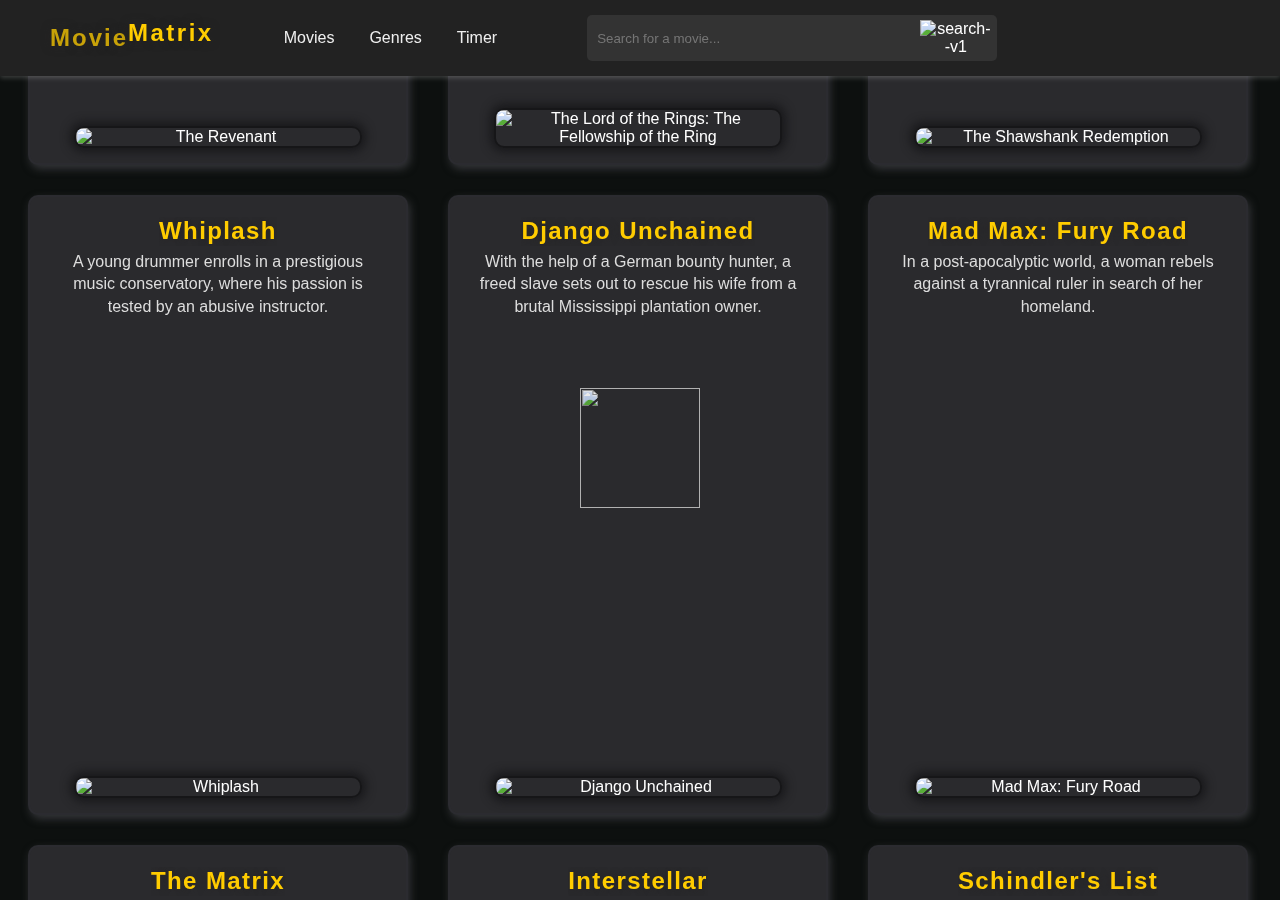
==== index.html @ 0b670191 "Homework - created the Timer section and made some other smaller funtions" ====
<!DOCTYPE html>
<html lang="en">
  <head>
    <meta charset="UTF-8" />
    <meta name="viewport" content="width=device-width, height=device-height, initial-scale=1.0" />
    <link rel="stylesheet" href="styles.css" />

    <title>Movie Application</title>
    <link rel="text/html" href="app.css" />
  </head>
  <body>
    <!-- Navigation Bar -->
    <nav class="navigationBar">
      <div class="appName"><span id ="name1">Movie</span><span id="name2">Matrix</span></div>
      <div class="menu">
        <a id="grid-button">Movies</a>
        <a id="list-button">Genres</a>
        <a id="timer-button">Timer</a>
      </div>
      <div class="search">
        <input
          type="text"
          class="searchText"
          placeholder="Search for a movie..."
        />
        <span class="searchIcon">
          <img width="20" height="20" src="https://img.icons8.com/ios/100/737373/search--v1.png" alt="search--v1"/>
        </span>
      </div>
    </nav>
   
    <!-- Grid View -->
    <div id="card-container"></div>

    <!-- List View -->
     <div id="list-container" class="hidden">
      <div class="filter-section">
        <h3>Filter by Genre</h3>
        <div id="genre-filters"></div>
      </div>

        <div id="movie-list-items"></div>
      
     </div>
  
    <!-- Movie Details -->
    <div id="movie-details" class="movie-details">
      <button class="close-btn" onclick="closeDetails()">
        <img width="30" height="30" src="https://img.icons8.com/metro/100/FFFFFF/multiply.png" alt="close-button"/>
      </button>
      <img id="details-poster" src="" alt="Movie Poster" />
      <h2 id="details-title">.</h2>
      <p id="details-year"></p>
<!-- Star-rating -->
  <div id="star-rating" class ="rating">
  <span class="star" data-value="1">&#9733;</span>
  <span class="star" data-value="2">&#9733;</span>
  <span class="star" data-value="3">&#9733;</span>
  <span class="star" data-value="4">&#9733;</span>
  <span class="star" data-value="5">&#9733;</span>
  </div>

    <p id="details-description"></p>
      <p id="details-genre"></p>
      <p id="details-director"></p>
      <p id="details-cast"></p>
      <p id="details-price"></p>
    </div>

   

    <script defer type="module" src="functions.js"></script>
    <script defer type="module" src="comments.js"></script>
    <script defer type="module" src="movies-list.js"></script>
  </body>
</html>
---- styles.css ----
/*General*/
body {
  font-family: Arial, sans-serif;
  background-color: #1c1c1c;
  color: white;
  margin: 0;
  padding: 0;
  text-align: center;
  transition: background-color 0.3s ease;
}

/*Navigation Bar*/
.navigationBar {
  position: fixed;
  top: 0;
  left: 0;
  right: 0;
  display: flex;
  justify-content: flex-start;
  align-items: center;
  background: #222;
  padding: 15px 20px;
  box-shadow: 0px 2px 5px rgba(255, 255, 255, 0.2);
  z-index: 1001;
}

/*Name*/
.appName {
  font-size: 24px;
  font-weight: bold;
  line-height: 1.2;
  letter-spacing: 2.5px;
  color: #ffcc00;
  margin-right: 20px;
  margin-left: 30px;
  text-shadow: #252222c1 0px 0px 10px;
}
.appName #name1 { 
  color: #ffcc00c0;
  letter-spacing: 2px;
  vertical-align: top;
}
.appName #name2 {
  position: relative;
  top: -5px;
  
}

/* Menu */
.menu {
  display: flex;
  gap: 15px;
  margin-left: 40px;
  align-items: center;
}

.menu a {
  text-decoration: none;
  color: #efefef;
  padding: 10px;
  transition: 0.3s;
  font-size: 16px;
  cursor: pointer;
  white-space: nowrap;
}

.menu a:hover {
  color: #ffcc00;
}


/*Search Bar */

.search {
  display: flex;
  align-items: center;
  background: #333;
  padding: 5px;
  border-radius: 5px;
  width: 100%;
  min-width: 300px;
  max-width: 400px;
  margin-left: 80px;
}

.searchText {
  border: none;
  background: transparent;
  color: white;
  padding: 5px;
  outline: none;
  width: 100%;
}

#search-dropdown {
  position: absolute;
  display: none;
  left: 560px;
  top: 55px;
  min-width: 450px;
  max-width: 500px;
  max-height: 400px;
  background: #222;
  padding: 0px;
  border-radius: 5px;
  border: 2px solid #414148ac;
  box-shadow: 0 1px 5px rgba(0, 0, 0, 0.2), 1px 0 5px rgba(0, 0, 0, 0.2);
  transition: right 0.3s ease-in-out;
  overflow-y: auto;
  overflow-x: hidden;
  z-index: 100;
}

#search-dropdown::-webkit-scrollbar {
    width: 0.5em;
  }
  
  #search-dropdown::-webkit-scrollbar-thumb {
    background-color: #666;
    border-radius: 0.5em;
  }
  
  #search-dropdown::-webkit-scrollbar-track {
    background-color: #333;
    border-radius: 0.5em;
  }

.resultItem {
  display: flex;
  align-items: center;
  padding: 10px;
  border-bottom: 2px solid #414148ac;
  cursor: pointer;
  color: #ddd;
  white-space: nowrap;
}

.resultItem:hover {
  background-color: #1b1b1b;
  color: rgb(190, 190, 190);
}

.resultPoster {
  width: auto;
  height: 50px;
  margin-right: 10px;
  border-radius: 10%;
}

.resultYear {
  margin-left: 10px;
  margin-right: 5px;
  padding-top: 3px;
  font-size: 13px;
  font-style: italic;
  font-weight: bold;
  color: #ffcc00;
  vertical-align: bottom;
}

.resultItem:hover .resultYear {
  color: #ffcc00c0;
}

/* Timer Section*/

#timer-dropdown {
  display: none;
  position: absolute;
  top: 75px;
  left: 370px;
  transform: translateX(-50%);
  background: #222;
  border-radius: 8px;
  border: 2px solid #414148ac;
  box-shadow: 0 1px 5px rgba(0, 0, 0, 0.2), 1px 0 5px rgba(0, 0, 0, 0.2);
  padding: 20px;
  z-index: 1000;
  min-width: 250px;
}

#timer-interface {
  display: flex;
  flex-direction: row;
  align-items: top;
  gap: 15px;
}

#on-page-timer h3 {
  color: #ffcc00;
  font-size: 18px;
  margin: 0 0 8px 0;
  text-shadow: #0e0c0c 0px 0px 8px;
}

#on-page-timer h2 {
  color: #fff;
  font-size: 24px;
  letter-spacing: 1.5px;
  margin: 15px 0 10px 0;
}

#button-game-timer h3 {
  color: #ffcc00;
  font-size: 16px;
  margin: 3px 0 12px 0;
}

#button-game-timer button {
  background: #333;
  color: #fff;
  border: 2px solid #ffcc00;
  padding: 8px 15px;
  border-radius: 5px;
  cursor: pointer;
  transition: all 0.3s ease;
  font-size: 14px;
}

#button-game-timer button:hover {
  background: #ffcc00;
  color: #1a1a1a;
  box-shadow: 0 0 10px rgba(255, 204, 0, 0.3);
}

#game-timer-bar {
  width: 100%;
  height: 8px;
  background: #333;
  border-radius: 4px;
  margin: 15px 0;
}

#timer-progress {
  width: 100%;
  height: 100%;
  background: #ffcc00;
  border-radius: 4px;
  transition: width 0.1s linear;
}

.selected-movie-item {
  padding: 8px;
  margin: 5px 0;
  background: #2a2a2d;
  border-radius: 5px;
  display: flex;
  align-items: center;
  gap: 10px;
  max-width: 300px;
}

.selected-movie-item img {
  width: 40px;
  height: 60px;
  object-fit: cover;
  border-radius: 3px;

}

.selected-movie-item span:last-child {
  color:  #ffcc00c0;
  font-size: 14px;
  white-space: nowrap;
  font-weight: bold;
  margin-left: auto;
  transition: all 0.3s ease;
}



#final-result h3 {
  color: #ffcc00;
  font-size: 20px;
  text-shadow: #0e0c0c 0px 0px 8px;
}

#timer-result {
  border: 2px solid #ffcc00;
  cursor: pointer;
  transition: all 0.3s ease;
}

#timer-result:hover {
  color: #fffefe;
  background-color: #222;
  transform: scale(1.03);
  box-shadow: 0 0 2px 1px #ffcc00be;
}

#timer-result:hover span:last-child {
  color: #ffcc00;
}

/* Custom Cursor */

#custom-cursor {
  display: none;
  position: fixed; /* Changed from absolute to fixed */
  z-index: 1000;
  pointer-events: none;
  top: 50%;
  left: 50%;
  transform: translate(-50%, -50%);
  opacity: 0;
  transition: opacity 0.3s ease-out;
}

#custom-cursor.fade-in {
  opacity: 0.9;
  animation: bounce2 2s ease-in-out;

}

#custom-cursor.fade-out {
  opacity: 0;
}

#custom-cursor img {
  width: 120px;
  height: 120px;
}


/* Movies */
#card-container {
  display: grid;
  grid-gap: 30px 20px;
  background-color: #0d100f;
  overflow: auto;
  perspective: 1000px;
  justify-items: center;
  align-items: start;
  width: 95%;
  height: 90%;
  position: fixed;
  padding: 100px 110px 100px 30px;
}

.card {
  width: 380px;
  height: 620px;
  display: flex;
  position: relative;
  flex-direction: column;
  align-items: center;
  justify-content: space-between;
  padding: 10px;
  box-sizing: border-box;
  background: #2a2a2d;
  border-radius: 10px;
  border: 2px solid #2d2d33ac;
  box-shadow: 2px 4px 8px #44444ab3;
  cursor: pointer;
  will-change: transform;
  transition: all 0.3s ease;
  transform: perspective(1000px) rotateY(0deg);
  overflow: hidden;
}

.card:hover {
  transform: scale(1.03) translateY(-10px);
  box-shadow: 0 0 2px 2px #ffcc00be;
  z-index: 200;
}

.card.highlighted {
  z-index: 1000;
  box-shadow: 0 0 8px 4px #ffcc00;
  animation: bounce 1s ease-in-out;
}
@keyframes bounce {
    0% {
      transform: scale(1);
    }
    25% {
      transform: scale(1.04);
    }
    50% {
      transform: scale(1.01);
    }
    75% {
        transform: scale(1.02);
    }
    100% {
      transform: scale(1);
    }
  }

  @keyframes bounce2 {
    0%, 100% { transform: translate(-50%, -50%) scale(1); }
    25% { transform: translate(-50%, -50%) scale(1.5); }
    50% { transform: translate(-50%, -50%) scale(1.1); }
    75% { transform: translate(-50%, -50%) scale(1.3); }
  }

.card img {
  width: 80%;
  object-fit: cover; /* Prevent image distortion */
  border-radius: 10px;
  margin-bottom: 5px;
  border: 2px solid #0f0f11bb;
  box-shadow: 0px 0px 10px 4px #141417ca;
}

.card h2 {
  margin: 10px 0 5px 0;
  color: #ffcc00;
  font-size: 24px;
  line-height: 1.2;
  letter-spacing: 1.4px;
  max-width: 100%;
  overflow: hidden;
  text-overflow: ellipsis;
  display: -webkit-box;
  line-clamp: 2;
  -webkit-line-clamp: 2; /* Limit title to 2 lines */
  -webkit-box-orient: vertical;
  text-shadow: #252222c1 0px 0px 10px;
}

.card p {
  margin: 0;
  flex: 1;
  overflow-y: auto; /* Add scroll for long text */
  padding: 0 10px;
  line-height: 1.4;
  font-size: 16px;
  color: #ddd;
  width: 100%;
  box-sizing: border-box;
}

/* List View */

.hidden{
    display: none;
}

#list-container {
    display: flex;
    margin-top: 60px;
    padding: 20px;
    min-height: calc(100vh - 60px);
}

#card-container, #list-container {
  display: none;
}

#card-container.show {
  display: grid;
}

#list-container.show {
  display: flex;
}

.filter-section {
  position: fixed;
  top: 60px;
  left: 0;
  width: 220px;
  height: calc(100vh - 60px);
  overflow-y: auto;
  padding: 20px;
  border-radius: 10px;
  z-index: 1000;
}

.filter-section h3 {
  color: #ffcc00;
    font-size: 20px;
    line-height: 1.2;
  letter-spacing: 2px;
    margin-bottom: 15px;
    text-shadow: #c6c6c67e 1px 1px 2px;
}

/* Genre Filters */
.genre-filter {
  background: #2a2a2d;
  color: #e1e1e1;
  padding: 8px 12px;
    margin: 5px 0;
    border-radius: 5px;
    cursor: pointer;
  transition: all 0.3s ease;
  background-color: #2a2a2d;
}

.genre-filter:hover {
  background: #3a3a3d;
  transform: translateX(5px);
}

.genre-filter.active {
  background: #ffcc00;
  color: #1a1a1d;
  font-weight: bold;
  box-shadow: 0 0 10px rgba(255, 204, 0, 0.3);
}

.genre-tag {
  display: inline-block;
  background: #2a2a2d;
  color: #e1e1e1;
  padding: 5px 12px;
  margin: 5px 5px 5px 0;
  border-radius: 15px;
  font-size: 14px;
  transition: all 0.2s ease;
}




#movie-list-items {
  height: calc(100vh - 100px);
  overflow-y: auto;
  padding: 20px 40px 20px 40px;
  width: 100%;
  right: 0px;
  padding-left: 240px;
}  
  /* Movie List Items */
.movie-item {
    background: #2a2a2d;
    padding: 20px;
    margin-bottom: 20px;
    border-radius: 10px;
    box-shadow: 0 2px 5px rgba(255, 255, 255, 0.05);
    transition: transform 0.3s ease;
    display: flex;
    gap: 20px;
  }

  .movie-item:hover {
    transform: translateY(-2px);
    box-shadow: 0 0 2px 2px #ffcc00be;
}
  
.movie-item img {
    width: 100px;
    border-radius: 5px;
    box-shadow:  1px 1px 3px rgba(0, 0, 0, 0.2);
  }

  .movie-item h3 {
    color: #ffcc00;
    font-size: 20px;
    line-height: 1.2;
    letter-spacing: 2px;
    margin-bottom: 15px;
    text-shadow: #0e0c0cc1 0px 0px 2px;
}

.movie-item p {
  color: #e1e1e1;
  font-size: 16px;
  line-height: 1.4;
}


/*Sliding Movie Details */
.movie-details {
  position: fixed;
  top: 0;
  right: -100%; /* Hidden by default */
  width: 350px;
  height: 100%;
  background: #222;
  padding: 20px;
  box-shadow: -2px 4px 8px #44444ab3;
  transition: right 0.3s ease-in-out;
  overflow-y: auto;
  z-index: 1001;
}

.movie-details.show {
  right: 0; /* Show when active */

}

.movie-details img {
  width: 90%;
  border-radius: 10px;
  margin-top: 50px;
  margin-bottom: 10px;
}

.movie-details h2,
.movie-details p {
  color: white;
  margin-bottom: 8px;
}

#details-title {
  color: #ffcc00;
  font-size: 28px;
  margin-top: 5px;
  margin-bottom: 3px;
  letter-spacing: 1.4px;
  text-shadow: #0e0c0cc1 0px 0px 8px;
}

#details-year {
  color: #e1e1e1bf;
  font-size: 16px;
  margin-top: 3px;
  margin-bottom: 10px;
}

/* Close Button */
.close-btn {
  position: absolute;
  top: 10px;
  right: 15px;
  background: transparent;
  border: none;
  font-size: 24px;
  color: white;
  cursor: pointer;
  padding: 2px;
}
.close-btn img {
  margin-top: 10px;
  width: 30px;
  height: 30px;
}

/* Star Rating */
.rating {
  display: flex;
  justify-content: center;
  margin-top: 0px;
  margin-bottom: 20px;
}
.star {
  font-size: 24px;
  color: gray;
  cursor: pointer; /*Cursor changes to hand when hovering */
  transition: color 0.3s; /* Smooth color change */
}
.star.active, /* When it is clicked */
.star:hover {
  color: #ffcc00;
}

#details-description {
  color: rgb(242, 242, 242);
  font-size: 18px;
  margin-top: 20px;
  margin-bottom: 40px;
}

.movie-details .bold {
  font-weight: bold;
  font-size: 17px;
  color: #ffcc00c0;
}

#details-genre,
#details-director,
#details-cast {
  color: rgb(210, 210, 210);
}

#details-cast {
  margin-bottom: 30px;
}

/*! Comments section */

#comments-title {
  color: #ffcc00;
  font-size: 20px;
  font-style: light;
  letter-spacing: 1.4px;
  padding-top: 30px;
  margin-bottom: 0px;
  text-shadow: #0e0c0cc1 0px 0px 8px;
}

.comment-form {
  display: flex;
  flex-direction: column;
  align-items: center;
  padding: 20px;
}

.comment-form input[type="text"],
.comment-form textarea {
  width: 100%;
  padding: 10px;
  margin-bottom: 20px;
  border: none;
  border-radius: 5px;
  background-color: #333;
  font-size: 16px;
  font-family: Arial, Helvetica, sans-serif;
  color: white;
}

.comment-form input[type="text"] {
  height: 40px;
}

.comment-form textarea {
  height: 100px;
  resize: none;
}

.comment-form button[type="submit"] {
  width: 50%;
  height: 40px;
  background-color: #ffcc00;
  color: rgb(17, 16, 16);
  font-size: 16px;
  letter-spacing: 1.4px;
  margin-top: 5px;
  font-weight: normal;
  border: none;
  border-radius: 5px;
  cursor: pointer;
}

.comment-display {
  padding: 10px;
  margin-bottom: 20px;
}

.comment {
  background-color: #333;
  padding: 15px;
  border-radius: 5px;
  margin-bottom: 10px;
}

.comment h4 {
  color: #ffcc00;
  margin: 5px 0 5px;
  text-align: left;
  font-size: 18px;
  letter-spacing: 1.4px;
}

.comment p {
  color: rgb(225, 225, 225);
  text-align: left;
  font-size: 18px;
  margin-top: 5px;
}
.comment p:last-child {
  color: rgb(100, 100, 100);
  font-size: 13px;
}
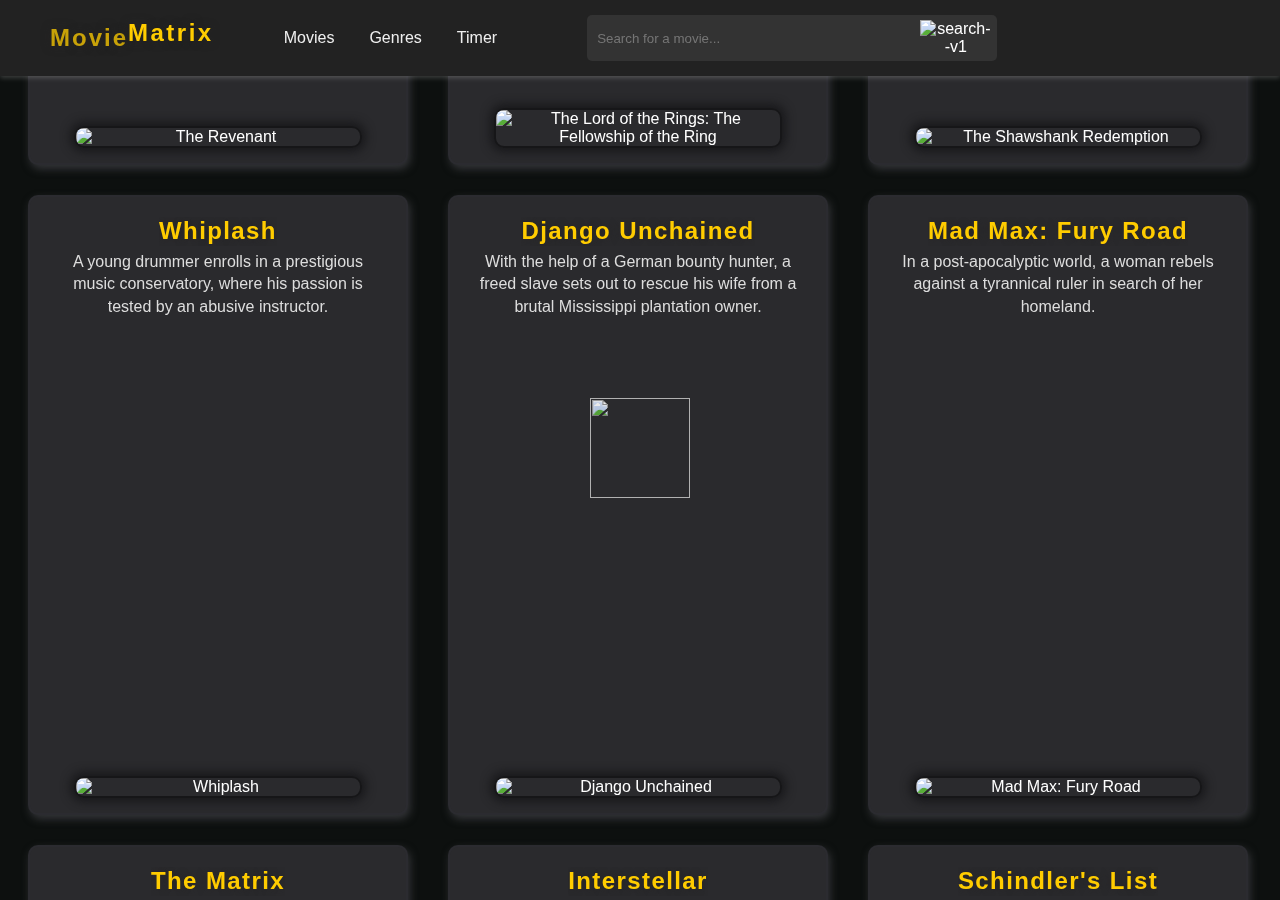
==== commit 022c71b3: "Refactoring, modifying and cleaning" ====
--- a/index.html
+++ b/index.html
@@ -23,6 +23,7 @@
           class="searchText"
           placeholder="Search for a movie..."
         />
+        <div id="search-dropdown" class="search-dropdown"></div>
         <span class="searchIcon">
           <img width="20" height="20" src="https://img.icons8.com/ios/100/737373/search--v1.png" alt="search--v1"/>
         </span>
@@ -67,8 +68,6 @@
       <p id="details-price"></p>
     </div>
 
-   
-
     <script defer type="module" src="functions.js"></script>
     <script defer type="module" src="comments.js"></script>
     <script defer type="module" src="movies-list.js"></script>
--- a/styles.css
+++ b/styles.css
@@ -317,8 +317,8 @@
 }
 
 #custom-cursor img {
-  width: 120px;
-  height: 120px;
+  width: 100px;
+  height: 100px;
 }
 
 
@@ -389,9 +389,9 @@
 
   @keyframes bounce2 {
     0%, 100% { transform: translate(-50%, -50%) scale(1); }
-    25% { transform: translate(-50%, -50%) scale(1.5); }
+    25% { transform: translate(-50%, -50%) scale(1.4); }
     50% { transform: translate(-50%, -50%) scale(1.1); }
-    75% { transform: translate(-50%, -50%) scale(1.3); }
+    75% { transform: translate(-50%, -50%) scale(1.2); }
   }
 
 .card img {
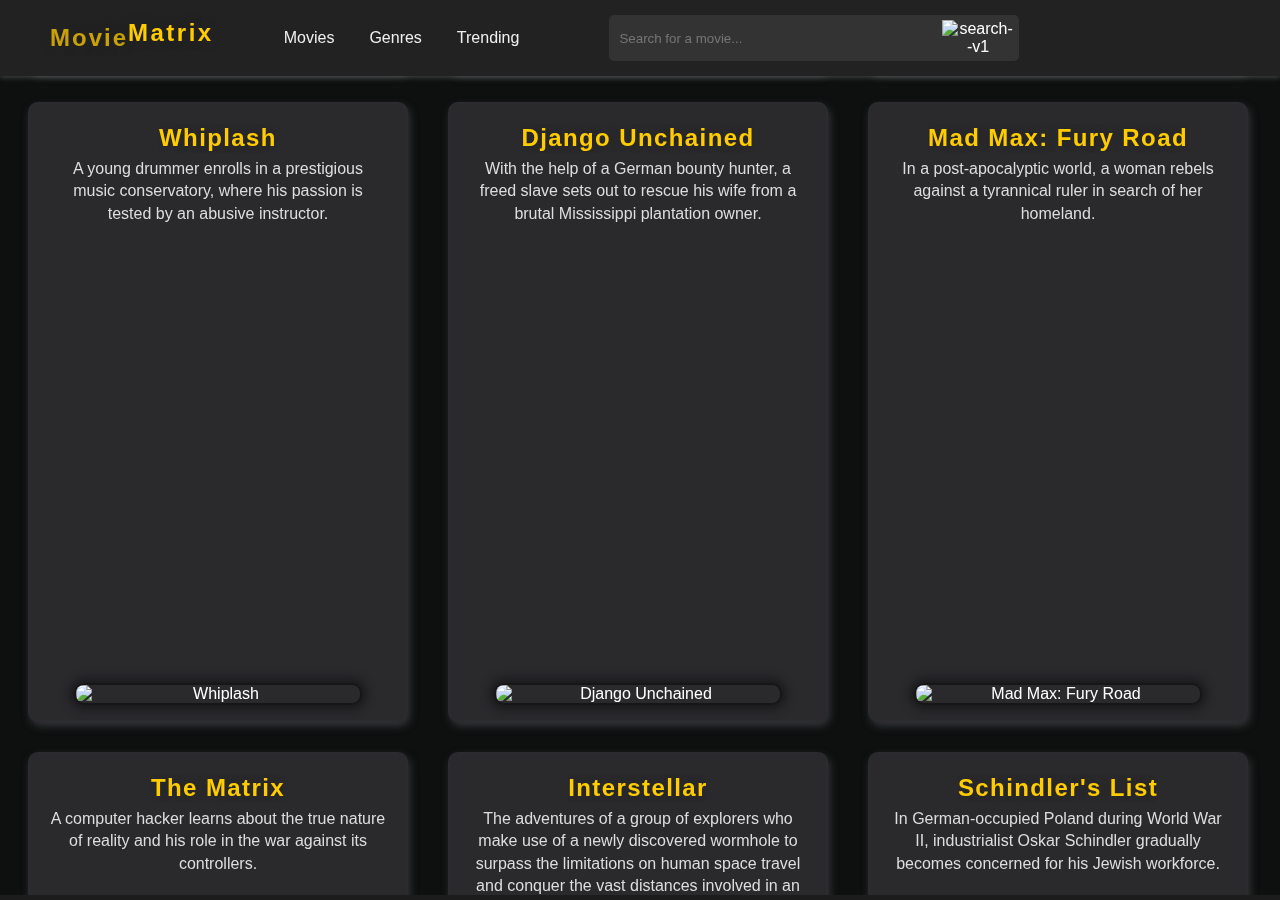
==== commit b37feb4f: "Merge pull request #2 from GutmutigKafer/javascript2-week2/vlad" ====
--- a/index.html
+++ b/index.html
@@ -15,7 +15,7 @@
       <div class="menu">
         <a id="grid-button">Movies</a>
         <a id="list-button">Genres</a>
-        <a id="timer-button">Timer</a>
+        <a href="#">Trending</a>
       </div>
       <div class="search">
         <input
@@ -23,7 +23,6 @@
           class="searchText"
           placeholder="Search for a movie..."
         />
-        <div id="search-dropdown" class="search-dropdown"></div>
         <span class="searchIcon">
           <img width="20" height="20" src="https://img.icons8.com/ios/100/737373/search--v1.png" alt="search--v1"/>
         </span>
@@ -50,7 +49,7 @@
         <img width="30" height="30" src="https://img.icons8.com/metro/100/FFFFFF/multiply.png" alt="close-button"/>
       </button>
       <img id="details-poster" src="" alt="Movie Poster" />
-      <h2 id="details-title">.</h2>
+      <h2 id="details-title"></h2>
       <p id="details-year"></p>
 <!-- Star-rating -->
   <div id="star-rating" class ="rating">
@@ -68,6 +67,8 @@
       <p id="details-price"></p>
     </div>
 
+   
+
     <script defer type="module" src="functions.js"></script>
     <script defer type="module" src="comments.js"></script>
     <script defer type="module" src="movies-list.js"></script>
--- a/styles.css
+++ b/styles.css
@@ -95,7 +95,7 @@
 #search-dropdown {
   position: absolute;
   display: none;
-  left: 560px;
+  left: 575px;
   top: 55px;
   min-width: 450px;
   max-width: 500px;
@@ -162,166 +162,6 @@
   color: #ffcc00c0;
 }
 
-/* Timer Section*/
-
-#timer-dropdown {
-  display: none;
-  position: absolute;
-  top: 75px;
-  left: 370px;
-  transform: translateX(-50%);
-  background: #222;
-  border-radius: 8px;
-  border: 2px solid #414148ac;
-  box-shadow: 0 1px 5px rgba(0, 0, 0, 0.2), 1px 0 5px rgba(0, 0, 0, 0.2);
-  padding: 20px;
-  z-index: 1000;
-  min-width: 250px;
-}
-
-#timer-interface {
-  display: flex;
-  flex-direction: row;
-  align-items: top;
-  gap: 15px;
-}
-
-#on-page-timer h3 {
-  color: #ffcc00;
-  font-size: 18px;
-  margin: 0 0 8px 0;
-  text-shadow: #0e0c0c 0px 0px 8px;
-}
-
-#on-page-timer h2 {
-  color: #fff;
-  font-size: 24px;
-  letter-spacing: 1.5px;
-  margin: 15px 0 10px 0;
-}
-
-#button-game-timer h3 {
-  color: #ffcc00;
-  font-size: 16px;
-  margin: 3px 0 12px 0;
-}
-
-#button-game-timer button {
-  background: #333;
-  color: #fff;
-  border: 2px solid #ffcc00;
-  padding: 8px 15px;
-  border-radius: 5px;
-  cursor: pointer;
-  transition: all 0.3s ease;
-  font-size: 14px;
-}
-
-#button-game-timer button:hover {
-  background: #ffcc00;
-  color: #1a1a1a;
-  box-shadow: 0 0 10px rgba(255, 204, 0, 0.3);
-}
-
-#game-timer-bar {
-  width: 100%;
-  height: 8px;
-  background: #333;
-  border-radius: 4px;
-  margin: 15px 0;
-}
-
-#timer-progress {
-  width: 100%;
-  height: 100%;
-  background: #ffcc00;
-  border-radius: 4px;
-  transition: width 0.1s linear;
-}
-
-.selected-movie-item {
-  padding: 8px;
-  margin: 5px 0;
-  background: #2a2a2d;
-  border-radius: 5px;
-  display: flex;
-  align-items: center;
-  gap: 10px;
-  max-width: 300px;
-}
-
-.selected-movie-item img {
-  width: 40px;
-  height: 60px;
-  object-fit: cover;
-  border-radius: 3px;
-
-}
-
-.selected-movie-item span:last-child {
-  color:  #ffcc00c0;
-  font-size: 14px;
-  white-space: nowrap;
-  font-weight: bold;
-  margin-left: auto;
-  transition: all 0.3s ease;
-}
-
-
-
-#final-result h3 {
-  color: #ffcc00;
-  font-size: 20px;
-  text-shadow: #0e0c0c 0px 0px 8px;
-}
-
-#timer-result {
-  border: 2px solid #ffcc00;
-  cursor: pointer;
-  transition: all 0.3s ease;
-}
-
-#timer-result:hover {
-  color: #fffefe;
-  background-color: #222;
-  transform: scale(1.03);
-  box-shadow: 0 0 2px 1px #ffcc00be;
-}
-
-#timer-result:hover span:last-child {
-  color: #ffcc00;
-}
-
-/* Custom Cursor */
-
-#custom-cursor {
-  display: none;
-  position: fixed; /* Changed from absolute to fixed */
-  z-index: 1000;
-  pointer-events: none;
-  top: 50%;
-  left: 50%;
-  transform: translate(-50%, -50%);
-  opacity: 0;
-  transition: opacity 0.3s ease-out;
-}
-
-#custom-cursor.fade-in {
-  opacity: 0.9;
-  animation: bounce2 2s ease-in-out;
-
-}
-
-#custom-cursor.fade-out {
-  opacity: 0;
-}
-
-#custom-cursor img {
-  width: 100px;
-  height: 100px;
-}
-
-
 /* Movies */
 #card-container {
   display: grid;
@@ -329,12 +169,12 @@
   background-color: #0d100f;
   overflow: auto;
   perspective: 1000px;
-  justify-items: center;
-  align-items: start;
+  justify-items: center; /* Center grid columns */
+  align-items: start; /* Align rows to top */
   width: 95%;
-  height: 90%;
+  height: 85%;
   position: fixed;
-  padding: 100px 110px 100px 30px;
+  padding: 30px 110px 100px 30px;
 }
 
 .card {
@@ -359,14 +199,14 @@
 }
 
 .card:hover {
-  transform: scale(1.03) translateY(-10px);
-  box-shadow: 0 0 2px 2px #ffcc00be;
+  transform: scale(1.05);
   z-index: 200;
 }
 
 .card.highlighted {
   z-index: 1000;
-  box-shadow: 0 0 8px 4px #ffcc00;
+  box-shadow: 0 0 20px 5px #ffcc00;
+  /* transform: scale(1.04); */
   animation: bounce 1s ease-in-out;
 }
 @keyframes bounce {
@@ -387,13 +227,6 @@
     }
   }
 
-  @keyframes bounce2 {
-    0%, 100% { transform: translate(-50%, -50%) scale(1); }
-    25% { transform: translate(-50%, -50%) scale(1.4); }
-    50% { transform: translate(-50%, -50%) scale(1.1); }
-    75% { transform: translate(-50%, -50%) scale(1.2); }
-  }
-
 .card img {
   width: 80%;
   object-fit: cover; /* Prevent image distortion */
@@ -477,16 +310,14 @@
     text-shadow: #c6c6c67e 1px 1px 2px;
 }
 
-/* Genre Filters */
 .genre-filter {
   background: #2a2a2d;
   color: #e1e1e1;
-  padding: 8px 12px;
-    margin: 5px 0;
-    border-radius: 5px;
-    cursor: pointer;
+  padding: 10px 15px;
+  margin: 8px 0;
+  border-radius: 5px;
+  cursor: pointer;
   transition: all 0.3s ease;
-  background-color: #2a2a2d;
 }
 
 .genre-filter:hover {
@@ -500,18 +331,6 @@
   font-weight: bold;
   box-shadow: 0 0 10px rgba(255, 204, 0, 0.3);
 }
-
-.genre-tag {
-  display: inline-block;
-  background: #2a2a2d;
-  color: #e1e1e1;
-  padding: 5px 12px;
-  margin: 5px 5px 5px 0;
-  border-radius: 15px;
-  font-size: 14px;
-  transition: all 0.2s ease;
-}
-
 
 
 
@@ -561,6 +380,33 @@
   line-height: 1.4;
 }
 
+/* Genre Filters */
+.genre-filter {
+    background-color: #2a2a2d;
+    padding: 8px 12px;
+    margin: 5px 0;
+    border-radius: 5px;
+    cursor: pointer;
+  }
+  
+  .genre-filter.active {
+    background: #ffcc00;
+    color: #1a1a1d;
+  }
+
+  .genre-tag {
+    display: inline-block;
+    background: #2a2a2d;
+    color: #e1e1e1;
+    padding: 5px 12px;
+    margin: 5px 5px 5px 0;
+    border-radius: 15px;
+    font-size: 14px;
+    transition: all 0.2s ease;
+}
+
+
+
 
 /*Sliding Movie Details */
 .movie-details {
@@ -571,7 +417,7 @@
   height: 100%;
   background: #222;
   padding: 20px;
-  box-shadow: -2px 4px 8px #44444ab3;
+  box-shadow: -3px 0 5px rgba(255, 255, 255, 0.2);
   transition: right 0.3s ease-in-out;
   overflow-y: auto;
   z-index: 1001;
@@ -579,7 +425,6 @@
 
 .movie-details.show {
   right: 0; /* Show when active */
-
 }
 
 .movie-details img {
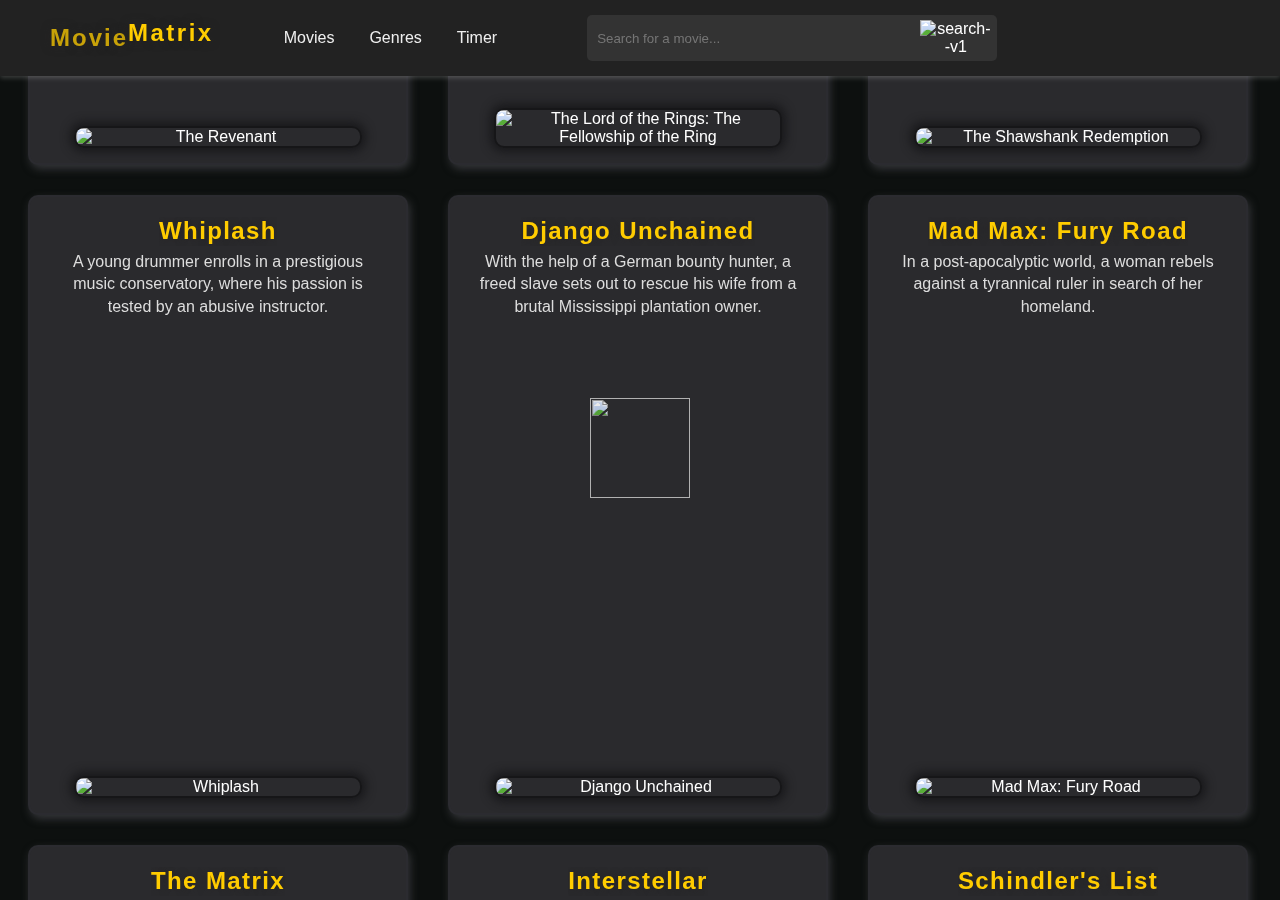
==== commit 74462bd0: "Merge pull request #4 from GutmutigKafer/javascript2-week3/vlad" ====
--- a/index.html
+++ b/index.html
@@ -15,7 +15,7 @@
       <div class="menu">
         <a id="grid-button">Movies</a>
         <a id="list-button">Genres</a>
-        <a href="#">Trending</a>
+        <a id="timer-button">Timer</a>
       </div>
       <div class="search">
         <input
@@ -23,6 +23,7 @@
           class="searchText"
           placeholder="Search for a movie..."
         />
+        <div id="search-dropdown" class="search-dropdown"></div>
         <span class="searchIcon">
           <img width="20" height="20" src="https://img.icons8.com/ios/100/737373/search--v1.png" alt="search--v1"/>
         </span>
@@ -49,7 +50,7 @@
         <img width="30" height="30" src="https://img.icons8.com/metro/100/FFFFFF/multiply.png" alt="close-button"/>
       </button>
       <img id="details-poster" src="" alt="Movie Poster" />
-      <h2 id="details-title"></h2>
+      <h2 id="details-title">.</h2>
       <p id="details-year"></p>
 <!-- Star-rating -->
   <div id="star-rating" class ="rating">
@@ -67,8 +68,6 @@
       <p id="details-price"></p>
     </div>
 
-   
-
     <script defer type="module" src="functions.js"></script>
     <script defer type="module" src="comments.js"></script>
     <script defer type="module" src="movies-list.js"></script>
--- a/styles.css
+++ b/styles.css
@@ -24,7 +24,7 @@
   z-index: 1001;
 }
 
-/*Name*/
+/* App name/logo styling */
 .appName {
   font-size: 24px;
   font-weight: bold;
@@ -35,15 +35,16 @@
   margin-left: 30px;
   text-shadow: #252222c1 0px 0px 10px;
 }
-.appName #name1 { 
+/* App name Left part*/
+.appName #name1 {
   color: #ffcc00c0;
   letter-spacing: 2px;
   vertical-align: top;
 }
+/* App name Right part*/
 .appName #name2 {
   position: relative;
   top: -5px;
-  
 }
 
 /* Menu */
@@ -53,7 +54,7 @@
   margin-left: 40px;
   align-items: center;
 }
-
+/* Navigation menu links */
 .menu a {
   text-decoration: none;
   color: #efefef;
@@ -63,14 +64,11 @@
   cursor: pointer;
   white-space: nowrap;
 }
-
 .menu a:hover {
   color: #ffcc00;
 }
 
-
-/*Search Bar */
-
+/* Search input container */
 .search {
   display: flex;
   align-items: center;
@@ -82,7 +80,7 @@
   max-width: 400px;
   margin-left: 80px;
 }
-
+/* Search input text */
 .searchText {
   border: none;
   background: transparent;
@@ -91,11 +89,11 @@
   outline: none;
   width: 100%;
 }
-
+/* Search results dropdown panel */
 #search-dropdown {
   position: absolute;
   display: none;
-  left: 575px;
+  left: 560px;
   top: 55px;
   min-width: 450px;
   max-width: 500px;
@@ -112,19 +110,20 @@
 }
 
 #search-dropdown::-webkit-scrollbar {
-    width: 0.5em;
-  }
-  
-  #search-dropdown::-webkit-scrollbar-thumb {
-    background-color: #666;
-    border-radius: 0.5em;
-  }
-  
-  #search-dropdown::-webkit-scrollbar-track {
-    background-color: #333;
-    border-radius: 0.5em;
-  }
-
+  width: 0.5em;
+}
+
+#search-dropdown::-webkit-scrollbar-thumb {
+  background-color: #666;
+  border-radius: 0.5em;
+}
+
+#search-dropdown::-webkit-scrollbar-track {
+  background-color: #333;
+  border-radius: 0.5em;
+}
+
+/* Individual search result item */
 .resultItem {
   display: flex;
   align-items: center;
@@ -162,21 +161,176 @@
   color: #ffcc00c0;
 }
 
-/* Movies */
+/* Timer interface dropdown container */
+#timer-dropdown {
+  display: none;
+  position: absolute;
+  top: 75px;
+  left: 370px;
+  transform: translateX(-50%);
+  background: #222;
+  border-radius: 8px;
+  border: 2px solid #414148ac;
+  box-shadow: 0 1px 5px rgba(0, 0, 0, 0.2), 1px 0 5px rgba(0, 0, 0, 0.2);
+  padding: 20px;
+  z-index: 1000;
+  min-width: 250px;
+}
+/* Timer controls layout */
+#timer-interface {
+  display: flex;
+  flex-direction: row;
+  align-items: top;
+  gap: 15px;
+}
+
+#on-page-timer h3 {
+  color: #ffcc00;
+  font-size: 18px;
+  margin: 0 0 8px 0;
+  text-shadow: #0e0c0c 0px 0px 8px;
+}
+
+#on-page-timer h2 {
+  color: #fff;
+  font-size: 24px;
+  letter-spacing: 1.5px;
+  margin: 15px 0 10px 0;
+}
+
+#button-game-timer h3 {
+  color: #ffcc00;
+  font-size: 16px;
+  margin: 3px 0 12px 0;
+}
+
+#button-game-timer button {
+  background: #333;
+  color: #fff;
+  border: 2px solid #ffcc00;
+  padding: 8px 15px;
+  border-radius: 5px;
+  cursor: pointer;
+  transition: all 0.3s ease;
+  font-size: 14px;
+}
+
+#button-game-timer button:hover {
+  background: #ffcc00;
+  color: #1a1a1a;
+  box-shadow: 0 0 10px rgba(255, 204, 0, 0.3);
+}
+
+#game-timer-bar {
+  width: 100%;
+  height: 8px;
+  background: #333;
+  border-radius: 4px;
+  margin: 15px 0;
+}
+
+#timer-progress {
+  width: 100%;
+  height: 100%;
+  background: #ffcc00;
+  border-radius: 4px;
+  transition: width 0.1s linear;
+}
+/* Selected movie item in timer */
+.selected-movie-item {
+  padding: 8px;
+  margin: 5px 0;
+  background: #2a2a2d;
+  border-radius: 5px;
+  display: flex;
+  align-items: center;
+  gap: 10px;
+  max-width: 300px;
+}
+
+.selected-movie-item img {
+  width: 40px;
+  height: 60px;
+  object-fit: cover;
+  border-radius: 3px;
+}
+
+.selected-movie-item span:last-child {
+  color: #ffcc00c0;
+  font-size: 14px;
+  white-space: nowrap;
+  font-weight: bold;
+  margin-left: auto;
+  transition: all 0.3s ease;
+}
+
+/* Final movie result highlight */
+#final-result h3 {
+  color: #ffcc00;
+  font-size: 20px;
+  text-shadow: #0e0c0c 0px 0px 8px;
+}
+
+#timer-result {
+  border: 2px solid #ffcc00;
+  cursor: pointer;
+  transition: all 0.3s ease;
+}
+
+#timer-result:hover {
+  color: #fffefe;
+  background-color: #222;
+  transform: scale(1.03);
+  box-shadow: 0 0 2px 1px #ffcc00be;
+}
+
+#timer-result:hover span:last-child {
+  color: #ffcc00;
+}
+
+/* Animated center screen cursor */
+#custom-cursor {
+  display: none;
+  position: fixed; /* Changed from absolute to fixed */
+  z-index: 1000;
+  pointer-events: none;
+  top: 50%;
+  left: 50%;
+  transform: translate(-50%, -50%);
+  opacity: 0;
+  transition: opacity 0.3s ease-out;
+}
+
+#custom-cursor.fade-in {
+  opacity: 0.9;
+  animation: bounce2 2s ease-in-out;
+}
+
+#custom-cursor.fade-out {
+  opacity: 0;
+}
+
+#custom-cursor img {
+  width: 100px;
+  height: 100px;
+}
+
+/* Grid container for movie cards */
 #card-container {
   display: grid;
   grid-gap: 30px 20px;
   background-color: #0d100f;
   overflow: auto;
   perspective: 1000px;
-  justify-items: center; /* Center grid columns */
-  align-items: start; /* Align rows to top */
+  justify-items: center;
+  align-items: start;
   width: 95%;
-  height: 85%;
+  height: 90%;
   position: fixed;
-  padding: 30px 110px 100px 30px;
-}
-
+  padding: 100px 110px 100px 30px;
+}
+
+/* Individual movie card styling */
 .card {
   width: 380px;
   height: 620px;
@@ -199,33 +353,48 @@
 }
 
 .card:hover {
-  transform: scale(1.05);
+  transform: scale(1.03) translateY(-10px);
+  box-shadow: 0 0 2px 2px #ffcc00be;
   z-index: 200;
 }
 
 .card.highlighted {
   z-index: 1000;
-  box-shadow: 0 0 20px 5px #ffcc00;
-  /* transform: scale(1.04); */
+  box-shadow: 0 0 8px 4px #ffcc00;
   animation: bounce 1s ease-in-out;
 }
+/* Card hover animation */
 @keyframes bounce {
-    0% {
-      transform: scale(1);
-    }
-    25% {
-      transform: scale(1.04);
-    }
-    50% {
-      transform: scale(1.01);
-    }
-    75% {
-        transform: scale(1.02);
-    }
-    100% {
-      transform: scale(1);
-    }
+  0%,
+  100% {
+    transform: scale(1);
   }
+  25% {
+    transform: scale(1.04);
+  }
+  50% {
+    transform: scale(1.01);
+  }
+  75% {
+    transform: scale(1.02);
+  }
+}
+/* Centered cursor bounce animation */
+@keyframes bounce2 {
+  0%,
+  100% {
+    transform: translate(-50%, -50%) scale(1);
+  }
+  25% {
+    transform: translate(-50%, -50%) scale(1.4);
+  }
+  50% {
+    transform: translate(-50%, -50%) scale(1.1);
+  }
+  75% {
+    transform: translate(-50%, -50%) scale(1.2);
+  }
+}
 
 .card img {
   width: 80%;
@@ -264,20 +433,20 @@
   box-sizing: border-box;
 }
 
-/* List View */
-
-.hidden{
-    display: none;
-}
-
+/* List/grid view toggle handling */
+.hidden {
+  display: none;
+}
+/* List view container */
 #list-container {
-    display: flex;
-    margin-top: 60px;
-    padding: 20px;
-    min-height: calc(100vh - 60px);
-}
-
-#card-container, #list-container {
+  display: flex;
+  margin-top: 60px;
+  padding: 20px;
+  min-height: calc(100vh - 60px);
+}
+
+#card-container,
+#list-container {
   display: none;
 }
 
@@ -288,7 +457,7 @@
 #list-container.show {
   display: flex;
 }
-
+/* Filter sidebar for list view */
 .filter-section {
   position: fixed;
   top: 60px;
@@ -303,28 +472,30 @@
 
 .filter-section h3 {
   color: #ffcc00;
-    font-size: 20px;
-    line-height: 1.2;
+  font-size: 20px;
+  line-height: 1.2;
   letter-spacing: 2px;
-    margin-bottom: 15px;
-    text-shadow: #c6c6c67e 1px 1px 2px;
-}
-
+  margin-bottom: 15px;
+  text-shadow: #c6c6c67e 1px 1px 2px;
+}
+
+/* Genre Filters */
 .genre-filter {
   background: #2a2a2d;
   color: #e1e1e1;
-  padding: 10px 15px;
-  margin: 8px 0;
+  padding: 8px 12px;
+  margin: 5px 0;
   border-radius: 5px;
   cursor: pointer;
   transition: all 0.3s ease;
+  background-color: #2a2a2d;
 }
 
 .genre-filter:hover {
   background: #3a3a3d;
   transform: translateX(5px);
 }
-
+/* Active genre filter state */
 .genre-filter.active {
   background: #ffcc00;
   color: #1a1a1d;
@@ -332,8 +503,18 @@
   box-shadow: 0 0 10px rgba(255, 204, 0, 0.3);
 }
 
-
-
+.genre-tag {
+  display: inline-block;
+  background: #2a2a2d;
+  color: #e1e1e1;
+  padding: 5px 12px;
+  margin: 5px 5px 5px 0;
+  border-radius: 15px;
+  font-size: 14px;
+  transition: all 0.2s ease;
+}
+
+/* Movie List Items container */
 #movie-list-items {
   height: calc(100vh - 100px);
   overflow-y: auto;
@@ -341,37 +522,37 @@
   width: 100%;
   right: 0px;
   padding-left: 240px;
-}  
-  /* Movie List Items */
+}
+/* List view movie item */
 .movie-item {
-    background: #2a2a2d;
-    padding: 20px;
-    margin-bottom: 20px;
-    border-radius: 10px;
-    box-shadow: 0 2px 5px rgba(255, 255, 255, 0.05);
-    transition: transform 0.3s ease;
-    display: flex;
-    gap: 20px;
-  }
-
-  .movie-item:hover {
-    transform: translateY(-2px);
-    box-shadow: 0 0 2px 2px #ffcc00be;
-}
-  
+  background: #2a2a2d;
+  padding: 20px;
+  margin-bottom: 20px;
+  border-radius: 10px;
+  box-shadow: 0 2px 5px rgba(255, 255, 255, 0.05);
+  transition: transform 0.3s ease;
+  display: flex;
+  gap: 20px;
+}
+
+.movie-item:hover {
+  transform: translateY(-2px);
+  box-shadow: 0 0 2px 2px #ffcc00be;
+}
+
 .movie-item img {
-    width: 100px;
-    border-radius: 5px;
-    box-shadow:  1px 1px 3px rgba(0, 0, 0, 0.2);
-  }
-
-  .movie-item h3 {
-    color: #ffcc00;
-    font-size: 20px;
-    line-height: 1.2;
-    letter-spacing: 2px;
-    margin-bottom: 15px;
-    text-shadow: #0e0c0cc1 0px 0px 2px;
+  width: 100px;
+  border-radius: 5px;
+  box-shadow: 1px 1px 3px rgba(0, 0, 0, 0.2);
+}
+
+.movie-item h3 {
+  color: #ffcc00;
+  font-size: 20px;
+  line-height: 1.2;
+  letter-spacing: 2px;
+  margin-bottom: 15px;
+  text-shadow: #0e0c0cc1 0px 0px 2px;
 }
 
 .movie-item p {
@@ -380,35 +561,7 @@
   line-height: 1.4;
 }
 
-/* Genre Filters */
-.genre-filter {
-    background-color: #2a2a2d;
-    padding: 8px 12px;
-    margin: 5px 0;
-    border-radius: 5px;
-    cursor: pointer;
-  }
-  
-  .genre-filter.active {
-    background: #ffcc00;
-    color: #1a1a1d;
-  }
-
-  .genre-tag {
-    display: inline-block;
-    background: #2a2a2d;
-    color: #e1e1e1;
-    padding: 5px 12px;
-    margin: 5px 5px 5px 0;
-    border-radius: 15px;
-    font-size: 14px;
-    transition: all 0.2s ease;
-}
-
-
-
-
-/*Sliding Movie Details */
+/* Right-side movie details panel */
 .movie-details {
   position: fixed;
   top: 0;
@@ -417,7 +570,7 @@
   height: 100%;
   background: #222;
   padding: 20px;
-  box-shadow: -3px 0 5px rgba(255, 255, 255, 0.2);
+  box-shadow: -2px 4px 8px #44444ab3;
   transition: right 0.3s ease-in-out;
   overflow-y: auto;
   z-index: 1001;
@@ -456,7 +609,7 @@
   margin-bottom: 10px;
 }
 
-/* Close Button */
+/* Details panel close button */
 .close-btn {
   position: absolute;
   top: 10px;
@@ -474,7 +627,7 @@
   height: 30px;
 }
 
-/* Star Rating */
+/* Interactive star rating */
 .rating {
   display: flex;
   justify-content: center;
@@ -515,8 +668,7 @@
   margin-bottom: 30px;
 }
 
-/*! Comments section */
-
+/* User comments section */
 #comments-title {
   color: #ffcc00;
   font-size: 20px;
@@ -574,7 +726,7 @@
   padding: 10px;
   margin-bottom: 20px;
 }
-
+/* Individual comment styling */
 .comment {
   background-color: #333;
   padding: 15px;
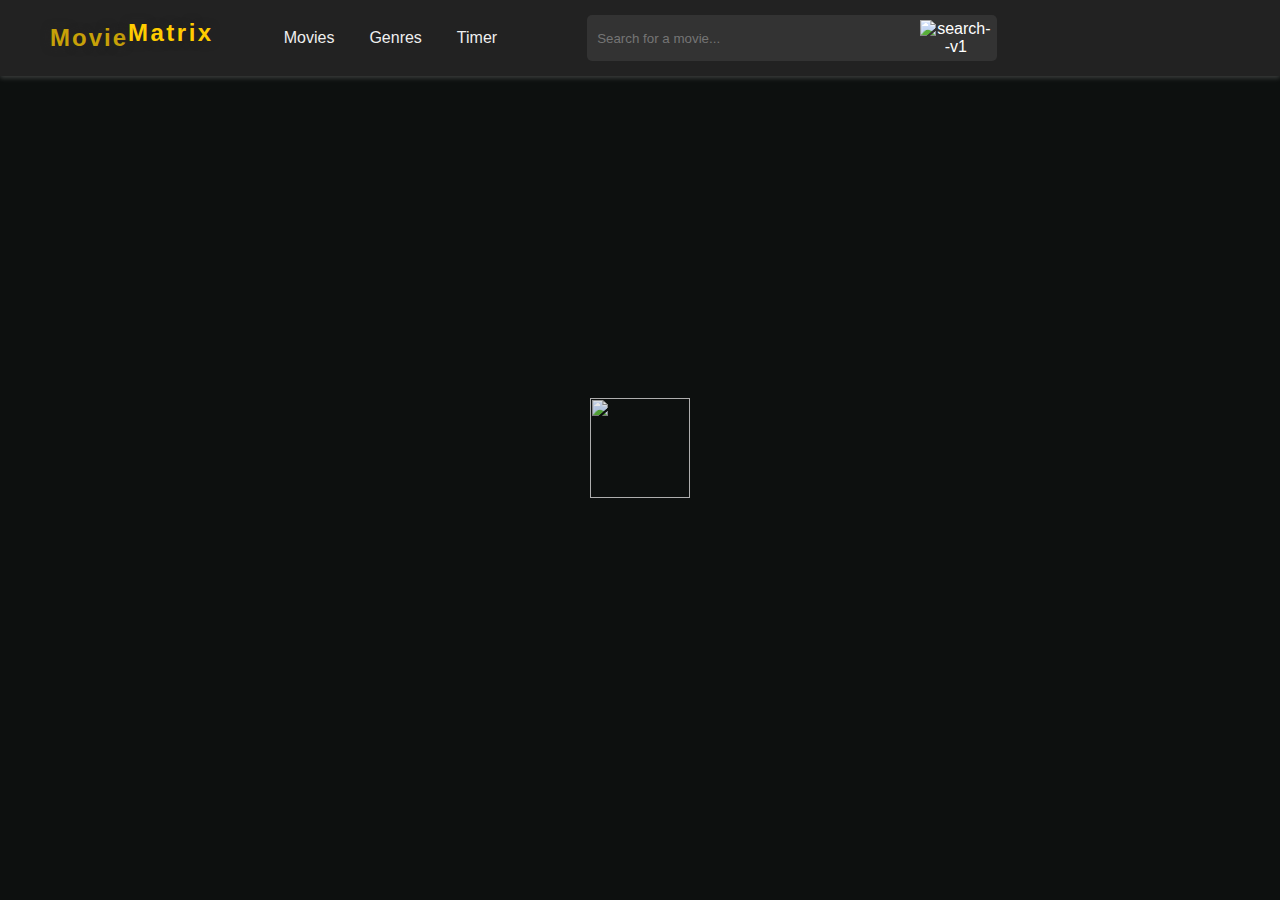
==== commit ddba443c: "JS3 W1 API Homework" ====
--- a/index.html
+++ b/index.html
@@ -31,7 +31,7 @@
     </nav>
    
     <!-- Grid View -->
-    <div id="card-container"></div>
+    <div id="card-container" onload="initializeMoviesFunctions(), fetchMoviesData()"></div>
 
     <!-- List View -->
      <div id="list-container" class="hidden">
@@ -70,6 +70,5 @@
 
     <script defer type="module" src="functions.js"></script>
     <script defer type="module" src="comments.js"></script>
-    <script defer type="module" src="movies-list.js"></script>
   </body>
 </html>
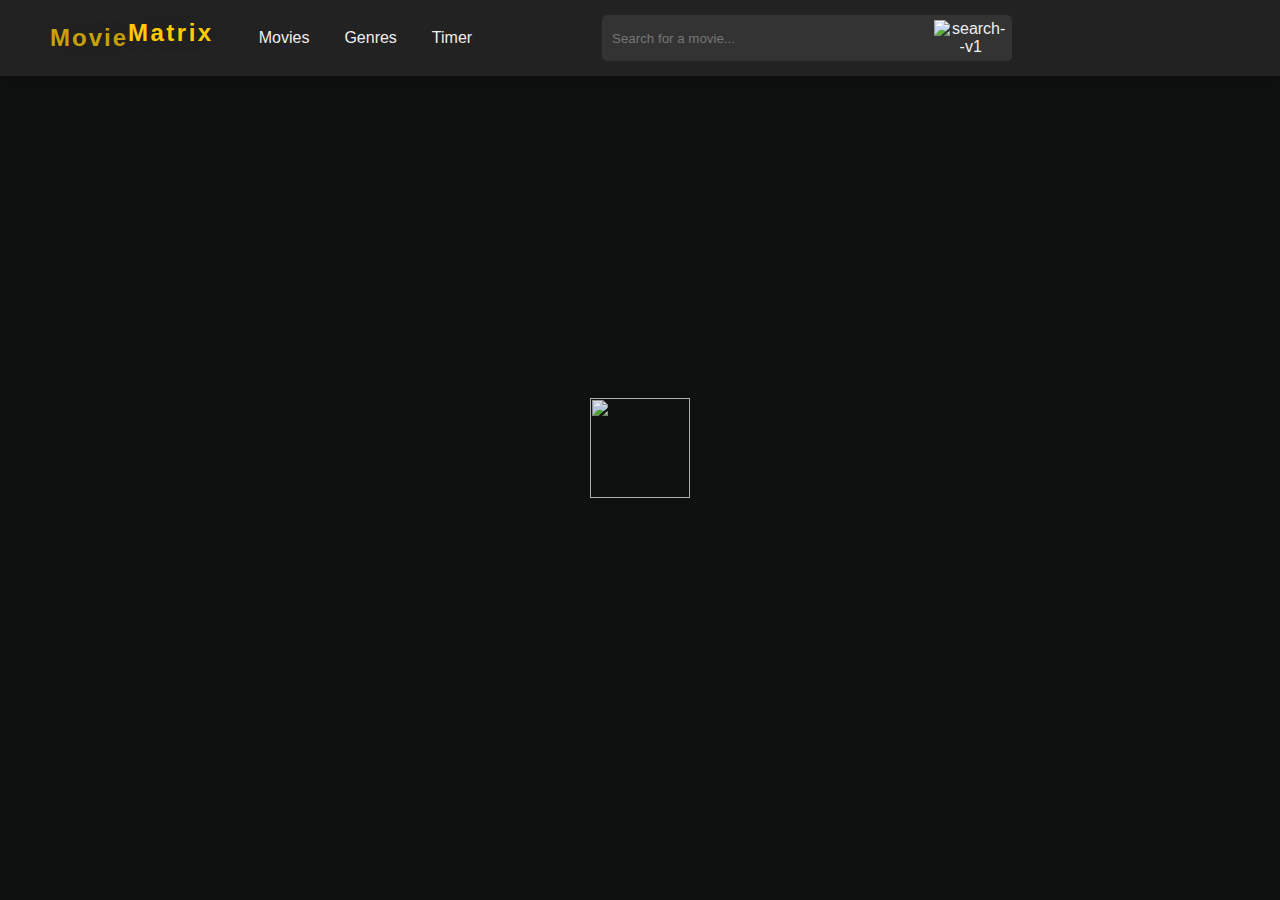
==== commit 2eb0b6c6: "Added media queries and a sliding panel for responsivness" ====
--- a/index.html
+++ b/index.html
@@ -2,7 +2,10 @@
 <html lang="en">
   <head>
     <meta charset="UTF-8" />
-    <meta name="viewport" content="width=device-width, height=device-height, initial-scale=1.0" />
+    <meta
+      name="viewport"
+      content="width=device-width, height=device-height, initial-scale=1.0"
+    />
     <link rel="stylesheet" href="styles.css" />
 
     <title>Movie Application</title>
@@ -11,7 +14,9 @@
   <body>
     <!-- Navigation Bar -->
     <nav class="navigationBar">
-      <div class="appName"><span id ="name1">Movie</span><span id="name2">Matrix</span></div>
+      <div class="appName">
+        <span id="name1">Movie</span><span id="name2">Matrix</span>
+      </div>
       <div class="menu">
         <a id="grid-button">Movies</a>
         <a id="list-button">Genres</a>
@@ -25,43 +30,56 @@
         />
         <div id="search-dropdown" class="search-dropdown"></div>
         <span class="searchIcon">
-          <img width="20" height="20" src="https://img.icons8.com/ios/100/737373/search--v1.png" alt="search--v1"/>
+          <img
+            width="20"
+            height="20"
+            src="https://img.icons8.com/ios/100/737373/search--v1.png"
+            alt="search--v1"
+          />
         </span>
       </div>
     </nav>
-   
+
     <!-- Grid View -->
-    <div id="card-container" onload="initializeMoviesFunctions(), fetchMoviesData()"></div>
+    <div
+      id="card-container"
+      onload="initializeMoviesFunctions(), fetchMoviesData()"
+    ></div>
 
     <!-- List View -->
-     <div id="list-container" class="hidden">
+    <div id="list-container" class="hidden">
       <div class="filter-section">
+        <div class="filter-toggle">☰ Filters</div>
         <h3>Filter by Genre</h3>
         <div id="genre-filters"></div>
       </div>
 
-        <div id="movie-list-items"></div>
-      
-     </div>
-  
+      <div id="movie-list-items"></div>
+    </div>
+
     <!-- Movie Details -->
     <div id="movie-details" class="movie-details">
       <button class="close-btn" onclick="closeDetails()">
-        <img width="30" height="30" src="https://img.icons8.com/metro/100/FFFFFF/multiply.png" alt="close-button"/>
+        <img
+          width="30"
+          height="30"
+          src="https://img.icons8.com/metro/100/FFFFFF/multiply.png"
+          alt="close-button"
+        />
       </button>
       <img id="details-poster" src="" alt="Movie Poster" />
       <h2 id="details-title">.</h2>
       <p id="details-year"></p>
-<!-- Star-rating -->
-  <div id="star-rating" class ="rating">
-  <span class="star" data-value="1">&#9733;</span>
-  <span class="star" data-value="2">&#9733;</span>
-  <span class="star" data-value="3">&#9733;</span>
-  <span class="star" data-value="4">&#9733;</span>
-  <span class="star" data-value="5">&#9733;</span>
-  </div>
+      <!-- Star-rating -->
+      <div id="star-rating" class="rating">
+        <span class="star" data-value="1">&#9733;</span>
+        <span class="star" data-value="2">&#9733;</span>
+        <span class="star" data-value="3">&#9733;</span>
+        <span class="star" data-value="4">&#9733;</span>
+        <span class="star" data-value="5">&#9733;</span>
+      </div>
 
-    <p id="details-description"></p>
+      <p id="details-description"></p>
       <p id="details-genre"></p>
       <p id="details-director"></p>
       <p id="details-cast"></p>
--- a/styles.css
+++ b/styles.css
@@ -1,47 +1,99 @@
-/*General*/
+/* ========== CSS VARIABLES ========== */
+:root {
+  /* Colors */
+  --primary-yellow: #ffcc00;
+  --yellow-transparent: #ffcc00c0;
+
+  --darkest-bg: #0d100f;
+  --dark-bg: #1c1c1c;
+  --medium-bg: #222;
+  --light-bg: #2a2a2d;
+  --input-bg: #333;
+
+  --text-light: #efefef;
+  --text-muted: #ddd;
+  --text-hover: #bebebe;
+  --text-darker: #a1a1a1b6;
+  --text-dark: #1a1a1d;
+
+  --objects-border: 2px solid #414148ac;
+  --yellow-border: 2px solid #ffcc00;
+
+  --nav-shadow: 0px 2px 5px rgba(0, 0, 0, 0.1);
+  --text-shadow-brown: #252222c1 0px 0px 10px;
+  --text-shadow-dark: #0e0c0c 0px 0px 8px;
+  --box-shadow1: rgba(0, 0, 0, 0.1);
+  --box-shadow2: rgba(0, 0, 0, 0.2);
+  --box-shadow3: 0 2px 5px rgba(255, 255, 255, 0.05);
+  --box-shadow-orange: 0 0 10px rgba(255, 204, 0, 0.3);
+
+  /* Spacing */
+  --nav-padding: 15px 20px;
+  --section-padding: 20px;
+  --card-padding: 10px;
+  --grid-gap: 30px 20px;
+
+  /* Typography */
+  --font-main: Arial, sans-serif;
+  --font-size-body: 16px;
+  --font-size-title: 24px;
+  --font-size-small: 14px;
+  --font-size-smallest: 13px;
+}
+::-webkit-scrollbar {
+  width: 0.5em;
+  background-color: transparent;
+}
+::-webkit-scrollbar-thumb {
+  background-color: var(--yellow-transparent);
+  border-radius: 0.5em;
+  background-clip: content-box;
+  transition: background-color 0.3s ease;
+}
+
+/* ========== BODY STYLES ========== */
 body {
-  font-family: Arial, sans-serif;
-  background-color: #1c1c1c;
-  color: white;
+  font-family: var(--font-main);
+  background-color: var(--dark-bg);
+  color: var(--text-light);
   margin: 0;
   padding: 0;
   text-align: center;
   transition: background-color 0.3s ease;
 }
 
-/*Navigation Bar*/
+/* ========== NAVIGATION ========== */
 .navigationBar {
   position: fixed;
   top: 0;
   left: 0;
   right: 0;
   display: flex;
-  justify-content: flex-start;
+  flex-wrap: nowrap;
+  gap: 15px;
   align-items: center;
-  background: #222;
-  padding: 15px 20px;
-  box-shadow: 0px 2px 5px rgba(255, 255, 255, 0.2);
+  background: var(--medium-bg);
+  padding: var(--nav-padding);
+  box-shadow: var(--nav-shadow);
   z-index: 1001;
 }
 
 /* App name/logo styling */
 .appName {
-  font-size: 24px;
+  font-size: var(--font-size-title);
   font-weight: bold;
   line-height: 1.2;
   letter-spacing: 2.5px;
-  color: #ffcc00;
-  margin-right: 20px;
-  margin-left: 30px;
-  text-shadow: #252222c1 0px 0px 10px;
+  color: var(--primary-yellow);
+  margin: 0 20px 0 30px;
+  text-shadow: var(--text-shadow-brown);
 }
 /* App name Left part*/
 .appName #name1 {
-  color: #ffcc00c0;
+  color: var(--yellow-transparent);
   letter-spacing: 2px;
-  vertical-align: top;
-}
-/* App name Right part*/
+}
+/* App name Right part */
 .appName #name2 {
   position: relative;
   top: -5px;
@@ -51,40 +103,42 @@
 .menu {
   display: flex;
   gap: 15px;
-  margin-left: 40px;
   align-items: center;
+  margin: 0 20px 0 0;
 }
 /* Navigation menu links */
 .menu a {
   text-decoration: none;
-  color: #efefef;
+  color: var(--text-light);
   padding: 10px;
-  transition: 0.3s;
-  font-size: 16px;
+  font-size: var(--font-size-body);
+  transition: color 0.3s;
   cursor: pointer;
-  white-space: nowrap;
 }
 .menu a:hover {
-  color: #ffcc00;
+  color: var(--primary-yellow);
 }
 
 /* Search input container */
 .search {
   display: flex;
+  justify-content: center;
+  flex: auto;
   align-items: center;
-  background: #333;
+  position: relative;
+  margin-left: auto;
+  margin-right: 20%;
+  min-width: 250px;
+  max-width: 400px;
+  background: var(--input-bg);
   padding: 5px;
   border-radius: 5px;
-  width: 100%;
-  min-width: 300px;
-  max-width: 400px;
-  margin-left: 80px;
 }
 /* Search input text */
 .searchText {
+  background: transparent;
+  color: var(--text-light);
   border: none;
-  background: transparent;
-  color: white;
   padding: 5px;
   outline: none;
   width: 100%;
@@ -93,50 +147,35 @@
 #search-dropdown {
   position: absolute;
   display: none;
-  left: 560px;
   top: 55px;
   min-width: 450px;
   max-width: 500px;
   max-height: 400px;
-  background: #222;
+  background: var(--medium-bg);
   padding: 0px;
   border-radius: 5px;
-  border: 2px solid #414148ac;
-  box-shadow: 0 1px 5px rgba(0, 0, 0, 0.2), 1px 0 5px rgba(0, 0, 0, 0.2);
+  border: var(--objects-border);
+  box-shadow: 0 1px 5px var(--box-shadow1), 1px 0 5px var(--box-shadow1);
   transition: right 0.3s ease-in-out;
   overflow-y: auto;
   overflow-x: hidden;
   z-index: 100;
 }
 
-#search-dropdown::-webkit-scrollbar {
-  width: 0.5em;
-}
-
-#search-dropdown::-webkit-scrollbar-thumb {
-  background-color: #666;
-  border-radius: 0.5em;
-}
-
-#search-dropdown::-webkit-scrollbar-track {
-  background-color: #333;
-  border-radius: 0.5em;
-}
-
 /* Individual search result item */
 .resultItem {
   display: flex;
   align-items: center;
   padding: 10px;
-  border-bottom: 2px solid #414148ac;
+  border-bottom: var(--objects-border);
   cursor: pointer;
-  color: #ddd;
+  color: var(--text-light);
   white-space: nowrap;
 }
 
 .resultItem:hover {
-  background-color: #1b1b1b;
-  color: rgb(190, 190, 190);
+  background-color: var(--dark-bg);
+  color: var(--text-hover);
 }
 
 .resultPoster {
@@ -147,18 +186,16 @@
 }
 
 .resultYear {
-  margin-left: 10px;
-  margin-right: 5px;
+  margin: 0 5px 0 10px;
   padding-top: 3px;
   font-size: 13px;
   font-style: italic;
   font-weight: bold;
-  color: #ffcc00;
-  vertical-align: bottom;
+  color: var(--primary-yellow);
 }
 
 .resultItem:hover .resultYear {
-  color: #ffcc00c0;
+  color: var(--yellow-transparent);
 }
 
 /* Timer interface dropdown container */
@@ -166,16 +203,24 @@
   display: none;
   position: absolute;
   top: 75px;
-  left: 370px;
-  transform: translateX(-50%);
-  background: #222;
+  left: 60px;
+  background: var(--medium-bg);
   border-radius: 8px;
-  border: 2px solid #414148ac;
-  box-shadow: 0 1px 5px rgba(0, 0, 0, 0.2), 1px 0 5px rgba(0, 0, 0, 0.2);
+  border: var(--objects-border);
+  box-shadow: 0 1px 5px var(--box-shadow2), 1px 0 5px var(--box-shadow2);
+  text-shadow: var(--text-shadow-dark);
   padding: 20px;
   z-index: 1000;
   min-width: 250px;
-}
+  transition: opacity 0.3s ease, transform 0.3s ease;
+  opacity: 1;
+}
+#timer-dropdown.hidden {
+  opacity: 0;
+  transform: translateY(-10px);
+  pointer-events: none;
+}
+
 /* Timer controls layout */
 #timer-interface {
   display: flex;
@@ -185,29 +230,29 @@
 }
 
 #on-page-timer h3 {
-  color: #ffcc00;
+  color: var(--primary-yellow);
   font-size: 18px;
   margin: 0 0 8px 0;
-  text-shadow: #0e0c0c 0px 0px 8px;
+  text-shadow: var(--text-shadow-dark);
 }
 
 #on-page-timer h2 {
-  color: #fff;
+  color: var(--text-light);
   font-size: 24px;
   letter-spacing: 1.5px;
   margin: 15px 0 10px 0;
 }
 
 #button-game-timer h3 {
-  color: #ffcc00;
+  color: var(--primary-yellow);
   font-size: 16px;
   margin: 3px 0 12px 0;
 }
 
 #button-game-timer button {
-  background: #333;
-  color: #fff;
-  border: 2px solid #ffcc00;
+  background: var(--input-bg);
+  color: var(--text-light);
+  border: var(--yellow-border);
   padding: 8px 15px;
   border-radius: 5px;
   cursor: pointer;
@@ -216,15 +261,15 @@
 }
 
 #button-game-timer button:hover {
-  background: #ffcc00;
-  color: #1a1a1a;
-  box-shadow: 0 0 10px rgba(255, 204, 0, 0.3);
+  background: var(--primary-yellow);
+  color: var(--dark-bg);
+  box-shadow: var(--box-shadow-orange);
 }
 
 #game-timer-bar {
   width: 100%;
   height: 8px;
-  background: #333;
+  background: var(--input-bg);
   border-radius: 4px;
   margin: 15px 0;
 }
@@ -232,7 +277,7 @@
 #timer-progress {
   width: 100%;
   height: 100%;
-  background: #ffcc00;
+  background: var(--primary-yellow);
   border-radius: 4px;
   transition: width 0.1s linear;
 }
@@ -240,7 +285,7 @@
 .selected-movie-item {
   padding: 8px;
   margin: 5px 0;
-  background: #2a2a2d;
+  background: var(--light-bg);
   border-radius: 5px;
   display: flex;
   align-items: center;
@@ -256,7 +301,7 @@
 }
 
 .selected-movie-item span:last-child {
-  color: #ffcc00c0;
+  color: var(--yellow-transparent);
   font-size: 14px;
   white-space: nowrap;
   font-weight: bold;
@@ -266,13 +311,13 @@
 
 /* Final movie result highlight */
 #final-result h3 {
-  color: #ffcc00;
+  color: var(--primary-yellow);
   font-size: 20px;
   text-shadow: #0e0c0c 0px 0px 8px;
 }
 
 #timer-result {
-  border: 2px solid #ffcc00;
+  border: var(--yellow-border);
   cursor: pointer;
   transition: all 0.3s ease;
 }
@@ -281,11 +326,11 @@
   color: #fffefe;
   background-color: #222;
   transform: scale(1.03);
-  box-shadow: 0 0 2px 1px #ffcc00be;
+  box-shadow: 0 0 2px 1px var(--yellow-transparent);
 }
 
 #timer-result:hover span:last-child {
-  color: #ffcc00;
+  color: var(--primary-yellow);
 }
 
 /* Animated center screen cursor */
@@ -318,16 +363,18 @@
 /* Grid container for movie cards */
 #card-container {
   display: grid;
-  grid-gap: 30px 20px;
-  background-color: #0d100f;
+  position: fixed;
+  grid-auto-flow: dense;
+  grid-gap: var(--grid-gap);
+  grid-template-columns: repeat(calc(100% / 400px), 400px);
+  grid-template-rows: repeat(calc(100% / 620px), 620px);
+  background-color: var(--darkest-bg);
   overflow: auto;
   perspective: 1000px;
-  justify-items: center;
-  align-items: start;
   width: 95%;
-  height: 90%;
-  position: fixed;
-  padding: 100px 110px 100px 30px;
+  height: 85%;
+  padding: 120px 110px 120px 30px;
+  scrollbar-width: none;
 }
 
 /* Individual movie card styling */
@@ -335,32 +382,26 @@
   width: 380px;
   height: 620px;
   display: flex;
-  position: relative;
   flex-direction: column;
   align-items: center;
-  justify-content: space-between;
-  padding: 10px;
+  padding: var(--card-padding);
   box-sizing: border-box;
-  background: #2a2a2d;
+  background: var(--light-bg);
   border-radius: 10px;
   border: 2px solid #2d2d33ac;
   box-shadow: 2px 4px 8px #44444ab3;
   cursor: pointer;
-  will-change: transform;
   transition: all 0.3s ease;
-  transform: perspective(1000px) rotateY(0deg);
-  overflow: hidden;
 }
 
 .card:hover {
   transform: scale(1.03) translateY(-10px);
-  box-shadow: 0 0 2px 2px #ffcc00be;
-  z-index: 200;
+  box-shadow: 0 0 2px 2px var(--yellow-transparent);
 }
 
 .card.highlighted {
   z-index: 1000;
-  box-shadow: 0 0 8px 4px #ffcc00;
+  box-shadow: 0 0 8px 4px var(--primary-yellow);
   animation: bounce 1s ease-in-out;
 }
 /* Card hover animation */
@@ -398,27 +439,24 @@
 
 .card img {
   width: 80%;
-  object-fit: cover; /* Prevent image distortion */
   border-radius: 10px;
   margin-bottom: 5px;
-  border: 2px solid #0f0f11bb;
-  box-shadow: 0px 0px 10px 4px #141417ca;
+  border: 1px solid var(--dark-bg);
+  box-shadow: 0px 0px 10px 4px #0f0f1175;
 }
 
 .card h2 {
   margin: 10px 0 5px 0;
-  color: #ffcc00;
+  color: var(--primary-yellow);
   font-size: 24px;
   line-height: 1.2;
   letter-spacing: 1.4px;
-  max-width: 100%;
   overflow: hidden;
-  text-overflow: ellipsis;
   display: -webkit-box;
   line-clamp: 2;
   -webkit-line-clamp: 2; /* Limit title to 2 lines */
   -webkit-box-orient: vertical;
-  text-shadow: #252222c1 0px 0px 10px;
+  text-shadow: var(--text-shadow-brown);
 }
 
 .card p {
@@ -428,9 +466,9 @@
   padding: 0 10px;
   line-height: 1.4;
   font-size: 16px;
-  color: #ddd;
-  width: 100%;
+  color: var(--text-muted);
   box-sizing: border-box;
+  scrollbar-width: none;
 }
 
 /* List/grid view toggle handling */
@@ -441,8 +479,9 @@
 #list-container {
   display: flex;
   margin-top: 60px;
-  padding: 20px;
+  padding: 0 0 0 20px;
   min-height: calc(100vh - 60px);
+  position: fixed;
 }
 
 #card-container,
@@ -456,6 +495,9 @@
 
 #list-container.show {
   display: flex;
+}
+.filter-toggle {
+  display: none;
 }
 /* Filter sidebar for list view */
 .filter-section {
@@ -464,101 +506,139 @@
   left: 0;
   width: 220px;
   height: calc(100vh - 60px);
-  overflow-y: auto;
-  padding: 20px;
-  border-radius: 10px;
+  display: flex;
+  overflow: scroll;
+  flex-direction: column;
+  background: var(--medium-bg);
+  box-shadow: var(--nav-shadow);
+  padding: 20px 15px;
   z-index: 1000;
 }
 
 .filter-section h3 {
-  color: #ffcc00;
+  color: var(--primary-yellow);
   font-size: 20px;
   line-height: 1.2;
   letter-spacing: 2px;
   margin-bottom: 15px;
+  flex-shrink: 0;
   text-shadow: #c6c6c67e 1px 1px 2px;
+}
+.genre-filters {
+  flex: 1;
+  overflow-y: overlay;
+  min-height: 0;
+  margin-top: 15px;
+  padding-bottom: 40px;
+  scrollbar-gutter: stable;
+  scrollbar-color: rgba(255, 204, 0, 0.1) transparent;
 }
 
 /* Genre Filters */
 .genre-filter {
-  background: #2a2a2d;
-  color: #e1e1e1;
+  background: var(--light-bg);
+  color: var(--text-light);
   padding: 8px 12px;
   margin: 5px 0;
   border-radius: 5px;
   cursor: pointer;
   transition: all 0.3s ease;
-  background-color: #2a2a2d;
 }
 
 .genre-filter:hover {
-  background: #3a3a3d;
+  background: var(--input-bg);
   transform: translateX(5px);
 }
 /* Active genre filter state */
 .genre-filter.active {
-  background: #ffcc00;
-  color: #1a1a1d;
+  background: var(--primary-yellow);
+  color: var(--text-dark);
   font-weight: bold;
-  box-shadow: 0 0 10px rgba(255, 204, 0, 0.3);
-}
-
-.genre-tag {
-  display: inline-block;
-  background: #2a2a2d;
-  color: #e1e1e1;
-  padding: 5px 12px;
-  margin: 5px 5px 5px 0;
-  border-radius: 15px;
-  font-size: 14px;
-  transition: all 0.2s ease;
+  box-shadow: var(--box-shadow-orange);
 }
 
 /* Movie List Items container */
 #movie-list-items {
-  height: calc(100vh - 100px);
+  height: calc(100vh - 80px);
   overflow-y: auto;
-  padding: 20px 40px 20px 40px;
+  overflow-x: hidden;
+  padding: 20px 10px;
   width: 100%;
   right: 0px;
   padding-left: 240px;
 }
 /* List view movie item */
 .movie-item {
-  background: #2a2a2d;
+  background: var(--light-bg);
   padding: 20px;
   margin-bottom: 20px;
   border-radius: 10px;
-  box-shadow: 0 2px 5px rgba(255, 255, 255, 0.05);
+  box-shadow: var(--box-shadow3);
   transition: transform 0.3s ease;
   display: flex;
+  align-items: center;
   gap: 20px;
+}
+
+.movie-item > div {
+  flex: 1;
+  display: flex;
+  flex-direction: column;
+  justify-content: center;
 }
 
 .movie-item:hover {
   transform: translateY(-2px);
-  box-shadow: 0 0 2px 2px #ffcc00be;
+  box-shadow: 0 0 2px 2px var(--yellow-transparent);
 }
 
 .movie-item img {
   width: 100px;
   border-radius: 5px;
-  box-shadow: 1px 1px 3px rgba(0, 0, 0, 0.2);
+  box-shadow: 1px 1px 3px var(--box-shadow2);
 }
 
 .movie-item h3 {
-  color: #ffcc00;
+  color: var(--primary-yellow);
   font-size: 20px;
   line-height: 1.2;
   letter-spacing: 2px;
-  margin-bottom: 15px;
+  margin-bottom: 5px;
   text-shadow: #0e0c0cc1 0px 0px 2px;
 }
 
+.movie-item .genre-list {
+  display: grid;
+  grid-auto-columns: 1fr;
+  grid-auto-flow: column;
+  gap: 10px;
+  justify-items: center;
+  margin: 0 15vw;
+}
+.movie-item .genre-tag {
+  margin: 0;
+  display: inline-block;
+  color: var(--yellow-transparent);
+  text-shadow: var(--text-shadow-dark);
+  padding: 5px 12px;
+  border-radius: 15px;
+  font-size: 14px;
+  white-space: nowrap;
+  transition: all 0.2s ease;
+}
+
+.movie-item .movie-year {
+  color: var(--text-darker);
+  font-size: 14px;
+  line-height: 1.4;
+  margin-bottom: 10px;
+}
+
 .movie-item p {
-  color: #e1e1e1;
+  color: var(--text-light);
   font-size: 16px;
   line-height: 1.4;
+  margin: 0 3rem;
 }
 
 /* Right-side movie details panel */
@@ -568,7 +648,7 @@
   right: -100%; /* Hidden by default */
   width: 350px;
   height: 100%;
-  background: #222;
+  background: var(--medium-bg);
   padding: 20px;
   box-shadow: -2px 4px 8px #44444ab3;
   transition: right 0.3s ease-in-out;
@@ -583,30 +663,27 @@
 .movie-details img {
   width: 90%;
   border-radius: 10px;
-  margin-top: 50px;
-  margin-bottom: 10px;
+  margin: 50px 0 10px 0;
 }
 
 .movie-details h2,
 .movie-details p {
-  color: white;
+  color: var(--text-light);
   margin-bottom: 8px;
 }
 
 #details-title {
-  color: #ffcc00;
+  color: var(--primary-yellow);
   font-size: 28px;
-  margin-top: 5px;
-  margin-bottom: 3px;
+  margin: 5px 0 3px 0;
   letter-spacing: 1.4px;
-  text-shadow: #0e0c0cc1 0px 0px 8px;
+  text-shadow: var(--text-shadow-dark);
 }
 
 #details-year {
   color: #e1e1e1bf;
   font-size: 16px;
-  margin-top: 3px;
-  margin-bottom: 10px;
+  margin: 3px 0 10px 0;
 }
 
 /* Details panel close button */
@@ -617,7 +694,6 @@
   background: transparent;
   border: none;
   font-size: 24px;
-  color: white;
   cursor: pointer;
   padding: 2px;
 }
@@ -631,37 +707,35 @@
 .rating {
   display: flex;
   justify-content: center;
-  margin-top: 0px;
-  margin-bottom: 20px;
+  margin-top: 0px 0 20px 0;
 }
 .star {
   font-size: 24px;
   color: gray;
-  cursor: pointer; /*Cursor changes to hand when hovering */
-  transition: color 0.3s; /* Smooth color change */
+  cursor: pointer;
+  transition: color 0.3s;
 }
 .star.active, /* When it is clicked */
 .star:hover {
-  color: #ffcc00;
+  color: var(--primary-yellow);
 }
 
 #details-description {
-  color: rgb(242, 242, 242);
+  color: var(--text-light);
   font-size: 18px;
-  margin-top: 20px;
-  margin-bottom: 40px;
+  margin: 20px 0 40px 0;
 }
 
 .movie-details .bold {
   font-weight: bold;
   font-size: 17px;
-  color: #ffcc00c0;
+  color: var(--yellow-transparent);
 }
 
 #details-genre,
 #details-director,
 #details-cast {
-  color: rgb(210, 210, 210);
+  color: var(--text-muted);
 }
 
 #details-cast {
@@ -670,13 +744,13 @@
 
 /* User comments section */
 #comments-title {
-  color: #ffcc00;
+  color: var(--primary-yellow);
   font-size: 20px;
   font-style: light;
   letter-spacing: 1.4px;
   padding-top: 30px;
   margin-bottom: 0px;
-  text-shadow: #0e0c0cc1 0px 0px 8px;
+  text-shadow: var(--text-shadow-dark);
 }
 
 .comment-form {
@@ -693,10 +767,10 @@
   margin-bottom: 20px;
   border: none;
   border-radius: 5px;
-  background-color: #333;
+  background-color: var(--input-bg);
   font-size: 16px;
   font-family: Arial, Helvetica, sans-serif;
-  color: white;
+  color: var(--text-light);
 }
 
 .comment-form input[type="text"] {
@@ -711,8 +785,8 @@
 .comment-form button[type="submit"] {
   width: 50%;
   height: 40px;
-  background-color: #ffcc00;
-  color: rgb(17, 16, 16);
+  background-color: var(--primary-yellow);
+  color: var(--text-dark);
   font-size: 16px;
   letter-spacing: 1.4px;
   margin-top: 5px;
@@ -728,14 +802,14 @@
 }
 /* Individual comment styling */
 .comment {
-  background-color: #333;
+  background-color: var(--input-bg);
   padding: 15px;
+  margin-bottom: 10px;
   border-radius: 5px;
-  margin-bottom: 10px;
 }
 
 .comment h4 {
-  color: #ffcc00;
+  color: var(--primary-yellow);
   margin: 5px 0 5px;
   text-align: left;
   font-size: 18px;
@@ -743,7 +817,7 @@
 }
 
 .comment p {
-  color: rgb(225, 225, 225);
+  color: var(--text-light);
   text-align: left;
   font-size: 18px;
   margin-top: 5px;
@@ -752,3 +826,241 @@
   color: rgb(100, 100, 100);
   font-size: 13px;
 }
+
+/*! MEDIA QUERIES */
+
+@media (max-width: 1024px) {
+  .navigationBar {
+    display: flex;
+    justify-content: space-between;
+    padding: 10px 15px;
+    gap: 10px;
+  }
+
+  .appName {
+    font-size: 20px;
+    margin: 0 10px;
+  }
+
+  .menu {
+    margin: 0 20px 0 0;
+    gap: 10px;
+  }
+
+  #timer-dropdown {
+    top: 65px;
+    left: 40px;
+  }
+
+  .search {
+    min-width: 250px;
+    justify-content: flex-end;
+  }
+
+  .filter-section {
+    position: fixed;
+    top: 60px;
+    left: -250px; /* Hide by default */
+    width: 250px;
+    transition: left 0.3s ease-in-out;
+    z-index: 1001;
+    background: var(--medium-bg);
+    box-shadow: 2px 0 8px rgba(0, 0, 0, 0.3);
+  }
+
+  .filter-section.active {
+    left: 0;
+  }
+  .filter-toggle {
+    display: block;
+    position: absolute;
+    right: -60px;
+    top: 20px;
+    background: var(--primary-yellow);
+    color: var(--text-dark);
+    padding: 10px 15px;
+    border-radius: 0 5px 5px 0;
+    cursor: pointer;
+    transition: all 0.3s ease;
+    white-space: nowrap;
+    flex-shrink: 0;
+  }
+
+  #list-container {
+    padding: 0;
+  }
+
+  #movie-list-items {
+    padding: 20px 10px 20px 40px;
+  }
+
+  .movie-item {
+    padding: 15px;
+    margin-bottom: 15px;
+  }
+  .movie-item img {
+    width: 5em;
+  }
+  .movie-item h3 {
+    font-size: 1.1em;
+    margin: 0 2rem;
+    text-align: left;
+  }
+  .movie-item .genre-list {
+    margin: 0 2rem;
+    display: flex;
+    flex-wrap: wrap;
+    gap: 1em;
+  }
+  .movie-item .genre-tag {
+    font-size: 0.9em;
+    padding: 0.8em 0;
+    margin: 0;
+  }
+  .movie-item .movie-year {
+    font-size: 0.8em;
+    margin: 0.5em 2rem 0 2rem;
+    text-align: left;
+  }
+  .movie-item p {
+    font-size: 0.9em;
+    margin: 0 2rem;
+    text-align: left;
+  }
+}
+
+@media (max-width: 768px) {
+  .navigationBar {
+    flex-direction: column;
+    align-items: stretch;
+    padding: 10px;
+    gap: 5px;
+  }
+
+  .appName {
+    text-align: center;
+    margin: 5px 0 5px;
+    text-shadow: var(--text-shadow-dark);
+  }
+
+  .menu {
+    margin: 0 30px;
+    justify-content: space-evenly;
+  }
+  .menu a {
+    padding: 0;
+    margin: 0 10px;
+    font-size: 1em;
+    text-shadow: var(--text-shadow-dark);
+  }
+
+  .search {
+    max-width: 80vw;
+    min-width: 70vw;
+    margin: 5px auto;
+    justify-content: center;
+    scale: 0.9;
+  }
+
+  #card-container {
+    grid-gap: 23px 15px;
+    padding: 150px 83px 75px 23px;
+    margin-bottom: 200px;
+    grid-template-columns: repeat(auto-fit, minmax(285px, 1fr));
+  }
+
+  .card {
+    width: 285px;
+    height: 465px;
+    padding: 8px;
+  }
+
+  .card h2 {
+    font-size: 17px;
+    margin: 8px 0 4px;
+  }
+
+  .card p {
+    font-size: 12px;
+    padding: 0 8px;
+  }
+
+  #timer-dropdown {
+    top: 130px;
+    left: auto;
+    justify-self: center;
+  }
+
+  .filter-section {
+    top: 130px;
+  }
+
+  #movie-list-items {
+    height: calc(100vh - 140px);
+    padding: 80px 10px 70px 40px;
+  }
+
+  .movie-item {
+    padding: 15px;
+    margin-bottom: 15px;
+  }
+  .movie-item img {
+    width: 5em;
+  }
+  .movie-item h3 {
+    font-size: 1.1em;
+    margin: 0 2rem;
+    text-align: left;
+  }
+  .movie-item .genre-list {
+    margin: 0 2rem;
+    display: flex;
+    flex-wrap: wrap;
+    gap: 1em;
+  }
+  .movie-item .genre-tag {
+    font-size: 0.9em;
+    padding: 0.8em 0;
+    margin: 0;
+  }
+  .movie-item .movie-year {
+    font-size: 0.8em;
+    margin: 0.5em 2rem 0 2rem;
+    text-align: left;
+  }
+  .movie-item p {
+    font-size: 0.9em;
+    margin: 0 2rem;
+    text-align: left;
+  }
+}
+
+@media (max-width: 480px) {
+  .movie-item {
+    flex-direction: column;
+  }
+  .movie-item img {
+    margin-top: 10px;
+    width: 12em;
+  }
+  .movie-item h3 {
+    font-size: 1.1em;
+    margin: 0 1rem;
+    text-align: center;
+  }
+  .movie-item .genre-list {
+    margin: 0 1rem;
+    display: grid;
+    grid-auto-flow: column;
+    gap: 20px;
+    justify-items: center;
+  }
+  .movie-item .movie-year {
+    text-align: center;
+  }
+  .movie-item p {
+    font-size: 0.9em;
+    margin: 0 1rem;
+    text-align: center;
+  }
+}
